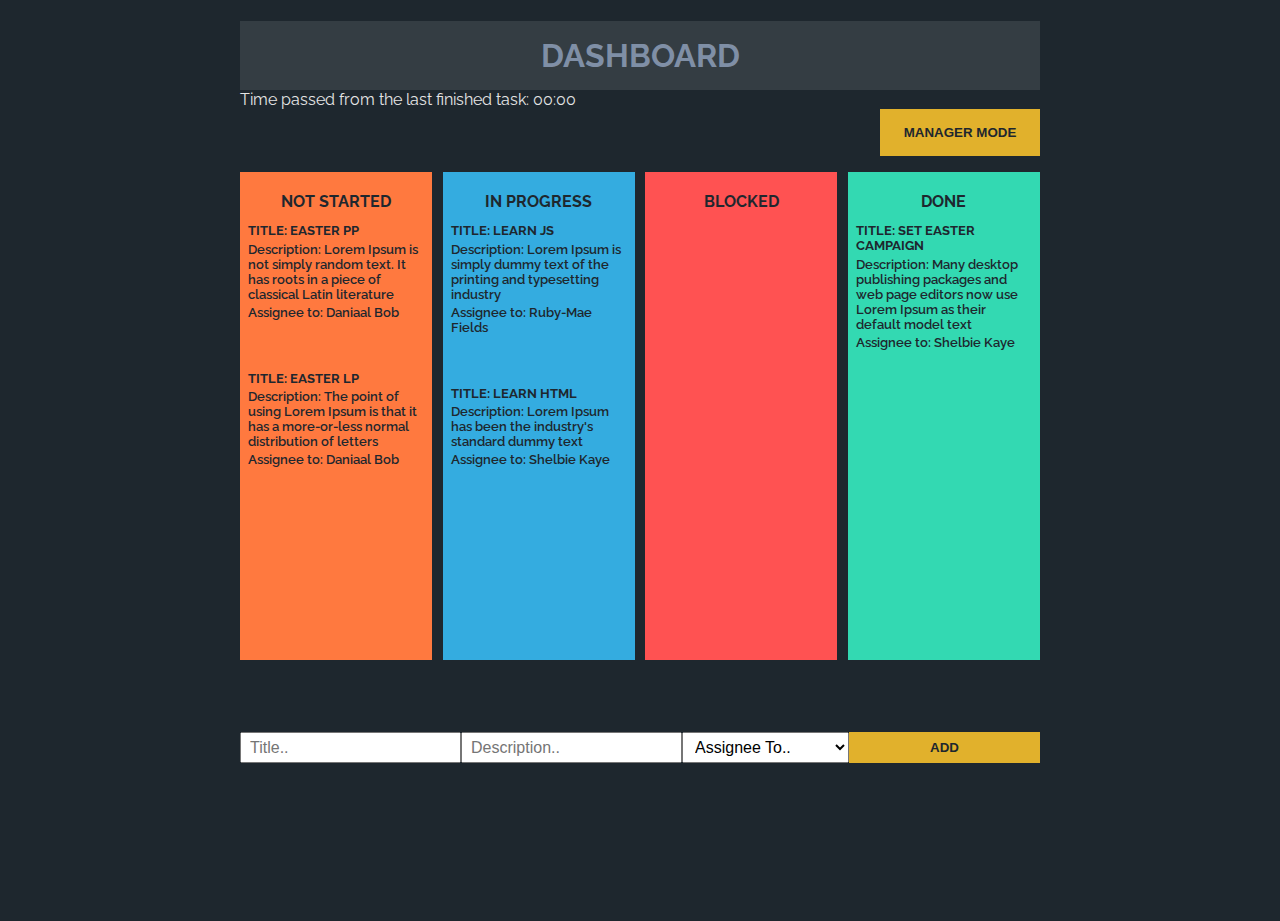
==== index.html @ 19190471 "manager mode - updated on 31.05." ====
<!DOCTYPE html>
<html lang="en">
<head>
    <meta charset="UTF-8">
    <meta name="viewport" content="width=device-width, initial-scale=1.0">
    <meta http-equiv="X-UA-Compatible" content="ie=edge">
    <title>Dashboard</title>
    <link rel="stylesheet" href="css/main.css">
    <link rel="stylesheet" href="css/responsive.css">
    <link rel="shortcut icon" href="media/favicon.ico" type="image/x-icon">
    <link href="https://fonts.googleapis.com/css?family=Raleway" rel="stylesheet">
</head>
<body>
<div class="container">
   <h1>Dashboard</h1>
   <div class="btnManag">
       <button id="btnManager">Manager Mode</button>
    </div>
   <div class="tasksWrapper">
       <div id="undefinedPile" class="pile">
           <div class="pileName">Undefined</div>
       </div>
       <div id="notStartedPile" class="pile">
            <div class="pileName">Not Started</div>
       </div>
       <div id="progressPile" class="pile">
            <div class="pileName">In Progress</div>
       </div>
       <div id="blockedPile" class="pile">
            <div class="pileName">Blocked</div>
       </div>
       <div id="finishedPile" class="pile">
            <div class="pileName">Done</div>
       </div>
       <div id="usersPile">
            <div>Users</div>
       </div>

   </div>
   <div class="addUsers">
        <input type="text" name="userName" placeholder="User Name" id="userName">
        <button id="addUsersBtn">Add User</button>
   </div>
   <div class="addTasks">
       <input type="text" id="taskTitle" placeholder="Title..">
       <input type="text" id="taskDescription" placeholder="Description..">
       <select name="assigneeTask" id="taskOwner">
            <option disabled selected>Assignee To..</option>
            <option>Shelbie Kaye</option>
            <option>Ruby-Mae Fields</option>
            <option>Shelbie Kaye</option>
            <option>Daniaal Bob</option>
       </select>
       <select name="priorityTask" id="taskPriority">
            <option disabled selected>Set Priority..</option>
            <option>High</option>
            <option>Medium</option>
            <option>Low</option>
       </select>
       <button id="addTask">Add</button>
   </div>
</div>
<script src="js/main.js"></script>
<script src="js/manager.js"></script>
<script src="js/stopwatch.js"></script>
    
</body>
</html>
---- css/main.css ----
html, body {
    background-color: #1e272e;
    font-family: 'Raleway', sans-serif;
    color: #e5e5e5;
    max-width: 100%;
    height: 100%;
    cursor: default;
}
*:focus {
    outline: none;
}
select, input, textarea {
    font-size: 1rem;
    padding-left: 0.5rem;
}
h1 {
    text-align: center;
    color: #7f8fa6;
    text-transform: uppercase;
    background-color: rgba(255,255,255,0.1);
    padding: 1rem;
    margin-bottom: 0;
}
/*-----GENERAL CSS-----*/
.container {
    width: 100%;
    max-width: 800px;
    margin: 0 auto;
}
/*-----BTNS-----*/
.btnManag {
    text-align: right;
}
#btnManager {
    background-color: #e1b12c;
    border: none;
    padding: 1rem;
    text-transform: uppercase;
    font-weight: bold;
    color: #1e272e;
    width: 160px;
}
#btnManager:hover {
    background-color: #fbc531;
    cursor: pointer;
    color: #353b48;
}
/*-----TASKS-----*/
.tasksWrapper {
    display: flex;
    justify-content: space-between;
    margin-top: 1rem;
}
.tasksWrapper > div {
    height: 480px;
    flex-basis: 24%;
    text-align: center;
    padding-top: 0.5rem;
    font-weight: bold;
    text-transform: uppercase;
    color: #1e272e;
}
.tasksWrapper > div > div {
    margin: 0.7rem 0;
}
.tasksWrapper > div > div > span {
    display: block;
    text-align: left;
    padding: 0.1rem 0.5rem 0.1rem 0.5rem;
    text-transform: none;
    font-size: 0.8rem;
    font-weight: 600;
}
.tasksWrapper > div > div > span:first-child {
    font-weight: bold;
    text-transform: uppercase;
}
#undefinedPile, #usersPile {
    display: none;
}
#notStartedPile {
    background-color: #ff793f;
}
#progressPile, #undefinedPile {
    background-color: #34ace0;
}
#blockedPile {
    background-color: #ff5252;
}
#finishedPile, #usersPile {
    background-color: #33d9b2;
}
/*-----ADD NEW TASK-----*/
.addTasks {
    display: flex;
    justify-content: space-between;
    margin-top: 3rem;
}
.addTasks > button {
    flex-basis: 24%;
}
.addTasks > input, .addTasks > select {
    flex-basis: 21%;
}
#taskPriority {
    display: none;
}
#addTask {
    background-color: #e1b12c;
    border: none;
    padding: 0.5rem 1rem;
    text-transform: uppercase;
    font-weight: bold;
    color: #1e272e;
}
#addTask:hover {
    background-color: #fbc531;
    cursor: pointer;
    color: #353b48;
}
.hide {
    visibility: hidden;
}
.none {
    display: none;
}
.visible {
    display: block!important;
}
.addUsers {
    visibility: hidden;
}

.visibility {
    visibility: visible;
}
---- css/responsive.css ----
@charset "utf-8";

@media screen and (min-width: 1281px) {
    .container {
        width: 100%;
        max-width: 1280px;
        margin: 0 auto;
    }
    .tasksWrapper > div > div {
        margin: 0.7rem 0;
        padding: 0.5rem 1rem;
    }
    .addTasks > input, .addTasks > select {
        flex-basis: 23%;
    }
}

@media screen and (max-width: 470px) {
    
}
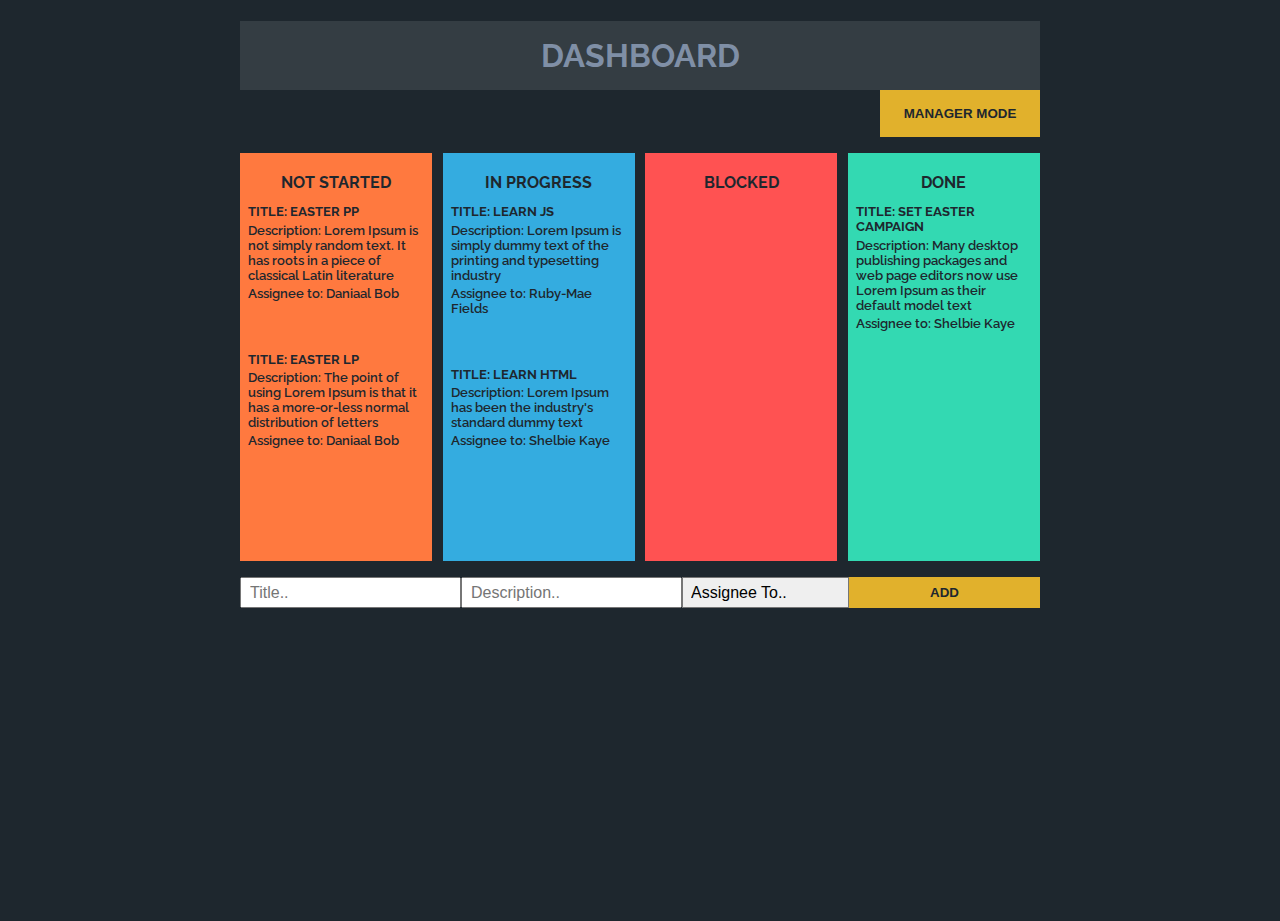
==== commit f438c20d: "update final version | 3.06." ====
--- a/index.html
+++ b/index.html
@@ -33,13 +33,11 @@
             <div class="pileName">Done</div>
        </div>
        <div id="usersPile">
-            <div>Users</div>
+            <div class="addUsers">
+               <input type="text" name="userName" placeholder="User Name" id="userName">
+               <button id="addUsersBtn">Add User</button>
+          </div>
        </div>
-
-   </div>
-   <div class="addUsers">
-        <input type="text" name="userName" placeholder="User Name" id="userName">
-        <button id="addUsersBtn">Add User</button>
    </div>
    <div class="addTasks">
        <input type="text" id="taskTitle" placeholder="Title..">
@@ -51,7 +49,7 @@
             <option>Shelbie Kaye</option>
             <option>Daniaal Bob</option>
        </select>
-       <select name="priorityTask" id="taskPriority">
+       <select name="priorityTask" class="none" id="taskPriority">
             <option disabled selected>Set Priority..</option>
             <option>High</option>
             <option>Medium</option>
@@ -60,9 +58,6 @@
        <button id="addTask">Add</button>
    </div>
 </div>
-<script src="js/main.js"></script>
-<script src="js/manager.js"></script>
-<script src="js/stopwatch.js"></script>
-    
+<script src="js/main.js"></script> 
 </body>
 </html>--- a/css/main.css
+++ b/css/main.css
@@ -1,3 +1,4 @@
+/*-----GENERAL CSS-----*/
 html, body {
     background-color: #1e272e;
     font-family: 'Raleway', sans-serif;
@@ -13,6 +14,10 @@
     font-size: 1rem;
     padding-left: 0.5rem;
 }
+select {
+    -webkit-appearance: none;
+    -webkit-border-radius: 0px;
+}
 h1 {
     text-align: center;
     color: #7f8fa6;
@@ -21,12 +26,24 @@
     padding: 1rem;
     margin-bottom: 0;
 }
-/*-----GENERAL CSS-----*/
 .container {
     width: 100%;
     max-width: 800px;
     margin: 0 auto;
 }
+.hide {
+    visibility: hidden;
+}
+.none {
+    display: none!important;
+}
+.visible {
+    display: block!important;
+}
+.visibility {
+    visibility: visible;
+}
+
 /*-----BTNS-----*/
 .btnManag {
     text-align: right;
@@ -45,6 +62,7 @@
     cursor: pointer;
     color: #353b48;
 }
+
 /*-----TASKS-----*/
 .tasksWrapper {
     display: flex;
@@ -75,6 +93,8 @@
     font-weight: bold;
     text-transform: uppercase;
 }
+
+/*-----PILES-----*/
 #undefinedPile, #usersPile {
     display: none;
 }
@@ -90,20 +110,21 @@
 #finishedPile, #usersPile {
     background-color: #33d9b2;
 }
+#usersPile {
+    position: relative;
+}
+
 /*-----ADD NEW TASK-----*/
 .addTasks {
     display: flex;
     justify-content: space-between;
-    margin-top: 3rem;
+    margin-top: 1rem;
 }
 .addTasks > button {
     flex-basis: 24%;
 }
 .addTasks > input, .addTasks > select {
     flex-basis: 21%;
-}
-#taskPriority {
-    display: none;
 }
 #addTask {
     background-color: #e1b12c;
@@ -118,19 +139,29 @@
     cursor: pointer;
     color: #353b48;
 }
-.hide {
-    visibility: hidden;
+
+/*ADD USERS*/
+.addUsers {
+    display: flex;
+    bottom: 0;
+    right:0;
+    left: 0;
+    position: absolute;
+    margin: 0!important;
 }
-.none {
-    display: none;
+#userName {
+    flex-basis: 60%;
 }
-.visible {
-    display: block!important;
+#addUsersBtn {
+    flex-basis: 40%;
+    background-color: #e1b12c;
+    border: none;
+    text-transform: uppercase;
+    padding: 0.5rem 0;
+    font-weight: bold;
+    color: #1e272e;
 }
-.addUsers {
-    visibility: hidden;
-}
-
-.visibility {
-    visibility: visible;
+#addUsersBtn:hover {
+    opacity: 0.9;
+    cursor: pointer;
 }--- a/css/responsive.css
+++ b/css/responsive.css
@@ -15,6 +15,8 @@
     }
 }
 
-@media screen and (max-width: 470px) {
-    
+@media screen and (max-width: 1440px) {
+    .tasksWrapper > div {
+        height: 400px;
+    }
 }